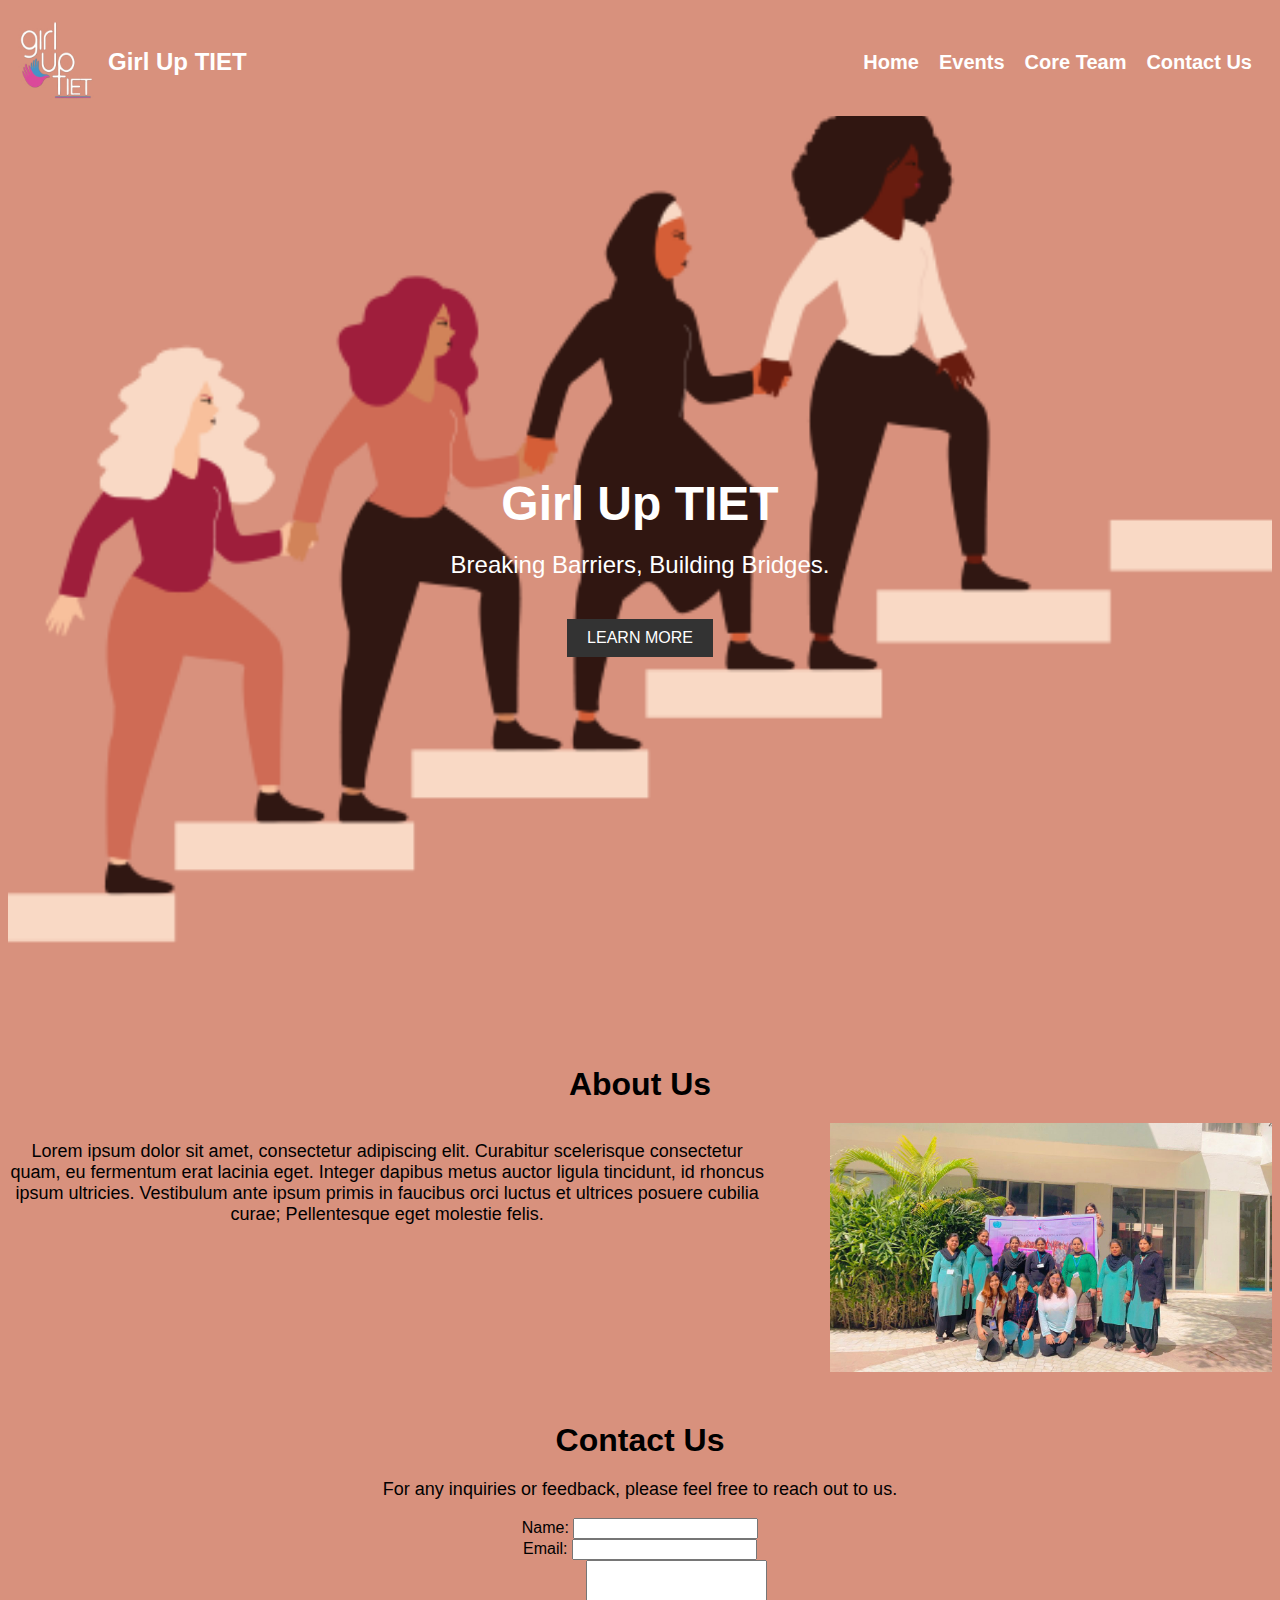
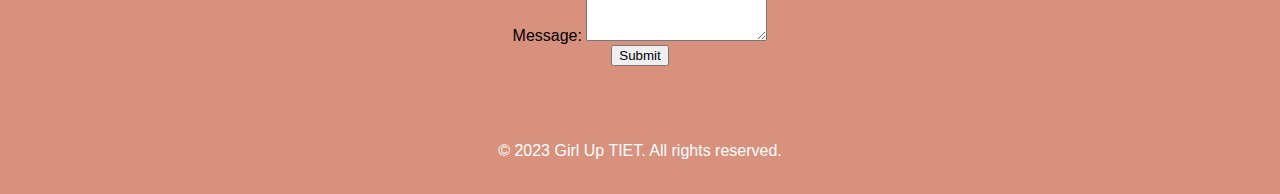
==== index.html @ 25bcc9f5 "girlup" ====
<!DOCTYPE html>
<html lang="en">

<head>
  <meta charset="UTF-8">
  <meta name="viewport" content="width=device-width, initial-scale=1.0">
  <title>Girl Up TIET</title>
  <link rel="stylesheet" href="styles.css">
</head>

<body>

  <header>
    <a href="index.html">
      <img src="media/girlup.jpg" alt="Logo">
  </a>
      <h1>Girl Up TIET</h1>
    
    <nav>
      <ul>
        <li><a href="">Home</a></li>
        <li><a href="">Events</a></li>
        <li><a href="core-team.html">Core Team</a></li>
        <li><a href="">Contact Us</a></li>

      </ul>
    </nav>
  </header>

  <main>
    <section id="home" class="parallax">
      <div class="content">
        <h1>Girl Up TIET</h1>
        <p>Breaking Barriers, Building Bridges.</p>
        <a href="#about" class="btn">LEARN MORE</a>
      </div>
    </section>

    <section id="about">
      <div class="container">
          <h2>About Us</h2>
        <div class="about-content">
          <div class="about-text">
            <p>Lorem ipsum dolor sit amet, consectetur adipiscing elit. Curabitur scelerisque consectetur quam, eu fermentum erat lacinia eget. Integer dapibus metus auctor ligula tincidunt, id rhoncus ipsum ultricies. Vestibulum ante ipsum primis in faucibus orci luctus et ultrices posuere cubilia curae; Pellentesque eget molestie felis.</p>
          </div>
          <div class="about-image">
            <img src="media/girlup2.jpg" alt="About Image">
          </div>
        </div>
      </div>
    </section>
    


    <section id="contact">
      <div class="container">
        <h2>Contact Us</h2>
        <p>For any inquiries or feedback, please feel free to reach out to us.</p>
        <form action="process_form.php" method="post">
          <div>
            <label for="name">Name:</label>
            <input type="text" id="name" name="name" required>
          </div>
          <div>
            <label for="email">Email:</label>
            <input type="email" id="email" name="email" required>
          </div>
          <div>
            <label for="message">Message:</label>
            <textarea id="message" name="message" rows="5" required></textarea>
          </div>
          <button type="submit">Submit</button>
        </form>
      </div>
    </section>
  </main>

  <footer>
    <p>&copy; 2023 Girl Up TIET. All rights reserved.</p>
  </footer>

  <script src="script.js"></script>
</body>

</html>
---- styles.css ----
body {
  font-family: Arial, sans-serif;
  margin: 10;
  padding: 10;
  background-color: #d8917d; 
}


header {
  position: sticky;
  top: 0;
  height: 12vh;
  background-color: #d8917d;
  padding: 0px;
  display: flex;
  align-items: center;
  z-index: 9999;
}

header h1 {
  color: #fff;
  font-size: 24px;
  margin-right: auto;
}

header img {
  width: 100px; 
  height: 100px; 
}

nav ul {
  list-style-type: none;
  margin: 0;
  padding: 0;
  display: flex;
  align-items: center;
}

nav li {
  margin-right: 20px;
}

nav a {
  text-decoration: none;
  color: #fff;
  font-weight: bold;
  font-size: 20px;
  transition: color 0.3s ease;
}

nav a:hover {
  color: #ffa07a;
}


.parallax {
  height: 100vh;
  background-attachment: fixed;
  background-position: center;
  background-repeat: no-repeat;
  background-size: cover;
  display: flex;
  align-items: center;
  justify-content: center;
  flex-direction: column;
}

.parallax .content {
  text-align: center;
}

.parallax h1 {
  color: #fff;
  font-size: 48px;
  margin: 0;
}

.parallax p {
  color: #fff;
  font-size: 24px;
  margin: 20px 0;
}

.about-content {
  display: flex;
  flex-wrap: wrap;
  justify-content: space-between;
}

.about-text {
  flex-basis: 60%;
}

.about-image {
  flex-basis: 35%;
  display: flex;
  justify-content: flex-end;
  align-items: center;
}

.about-image img {
  max-width: 100%;
  height: auto;
}


.container {
  margin: 50px auto;
  text-align: center;
}

.container h2 {
  font-size: 32px;
  margin-bottom: 20px;
}

.container p {
  font-size: 18px;
}

.btn {
  display: inline-block;
  background-color: #333;
  color: #fff;
  padding: 10px 20px;
  text-decoration: none;
  margin-top: 20px;
}

footer {
  background-color: #d8917d;
  padding: 10px;
  text-align: center;
  color: #fff;
}
#home {
  background-image: url("media/women-empowerment.jpg");
  background-size: cover;
  background-position: center;
  background-position-y:70px;
}
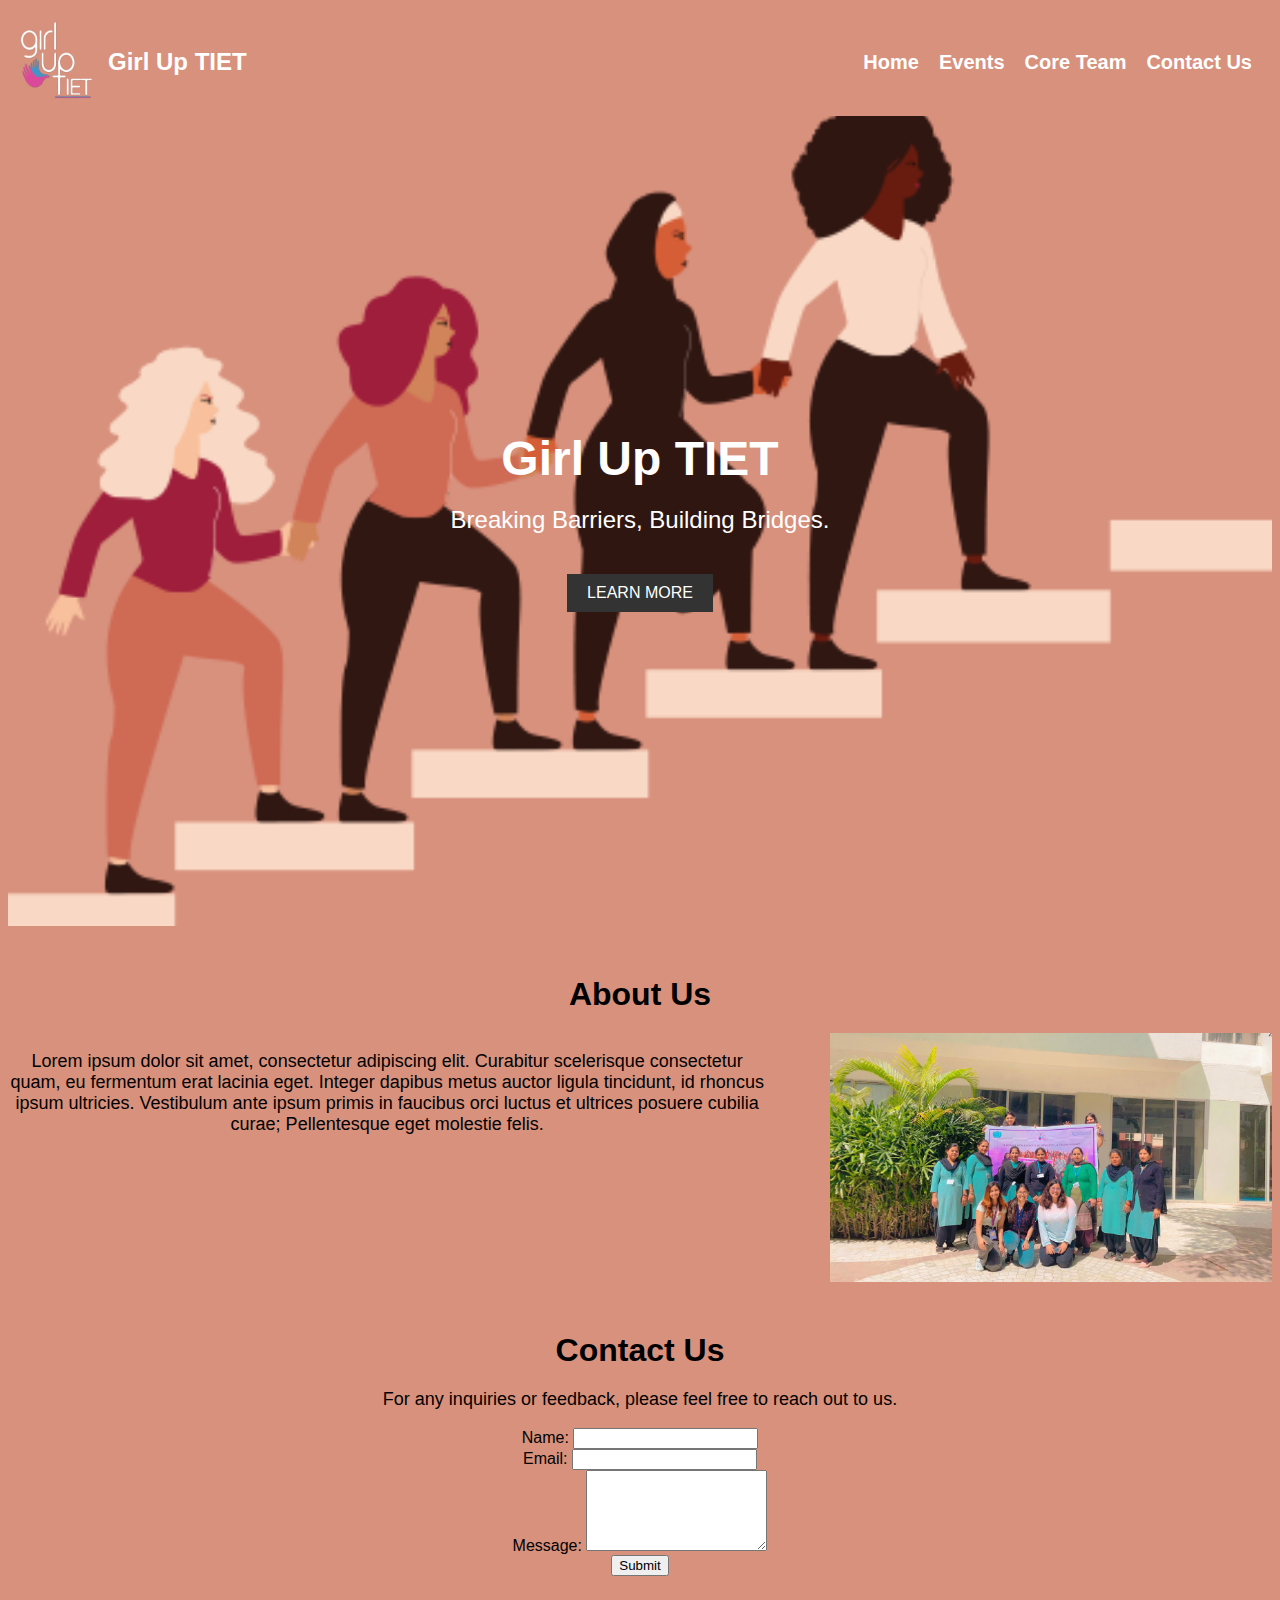
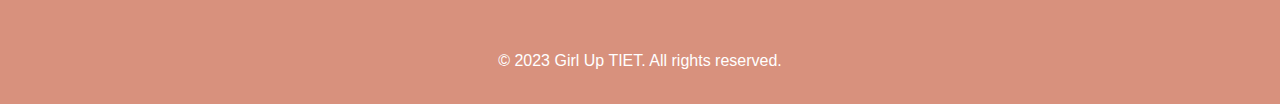
==== commit 4fc5f89a: "about" ====
--- a/index.html
+++ b/index.html
@@ -21,7 +21,7 @@
         <li><a href="">Home</a></li>
         <li><a href="">Events</a></li>
         <li><a href="core-team.html">Core Team</a></li>
-        <li><a href="">Contact Us</a></li>
+        <li><a href="#contact">Contact Us</a></li>
 
       </ul>
     </nav>
@@ -32,8 +32,11 @@
       <div class="content">
         <h1>Girl Up TIET</h1>
         <p>Breaking Barriers, Building Bridges.</p>
-        <a href="#about" class="btn">LEARN MORE</a>
+        <a href="#home-end" class="btn">LEARN MORE</a>
       </div>
+      <section id = "home-end">
+
+      </section>
     </section>
 
     <section id="about">
--- a/styles.css
+++ b/styles.css
@@ -54,7 +54,7 @@
 
 
 .parallax {
-  height: 100vh;
+  height: 90vh;
   background-attachment: fixed;
   background-position: center;
   background-repeat: no-repeat;
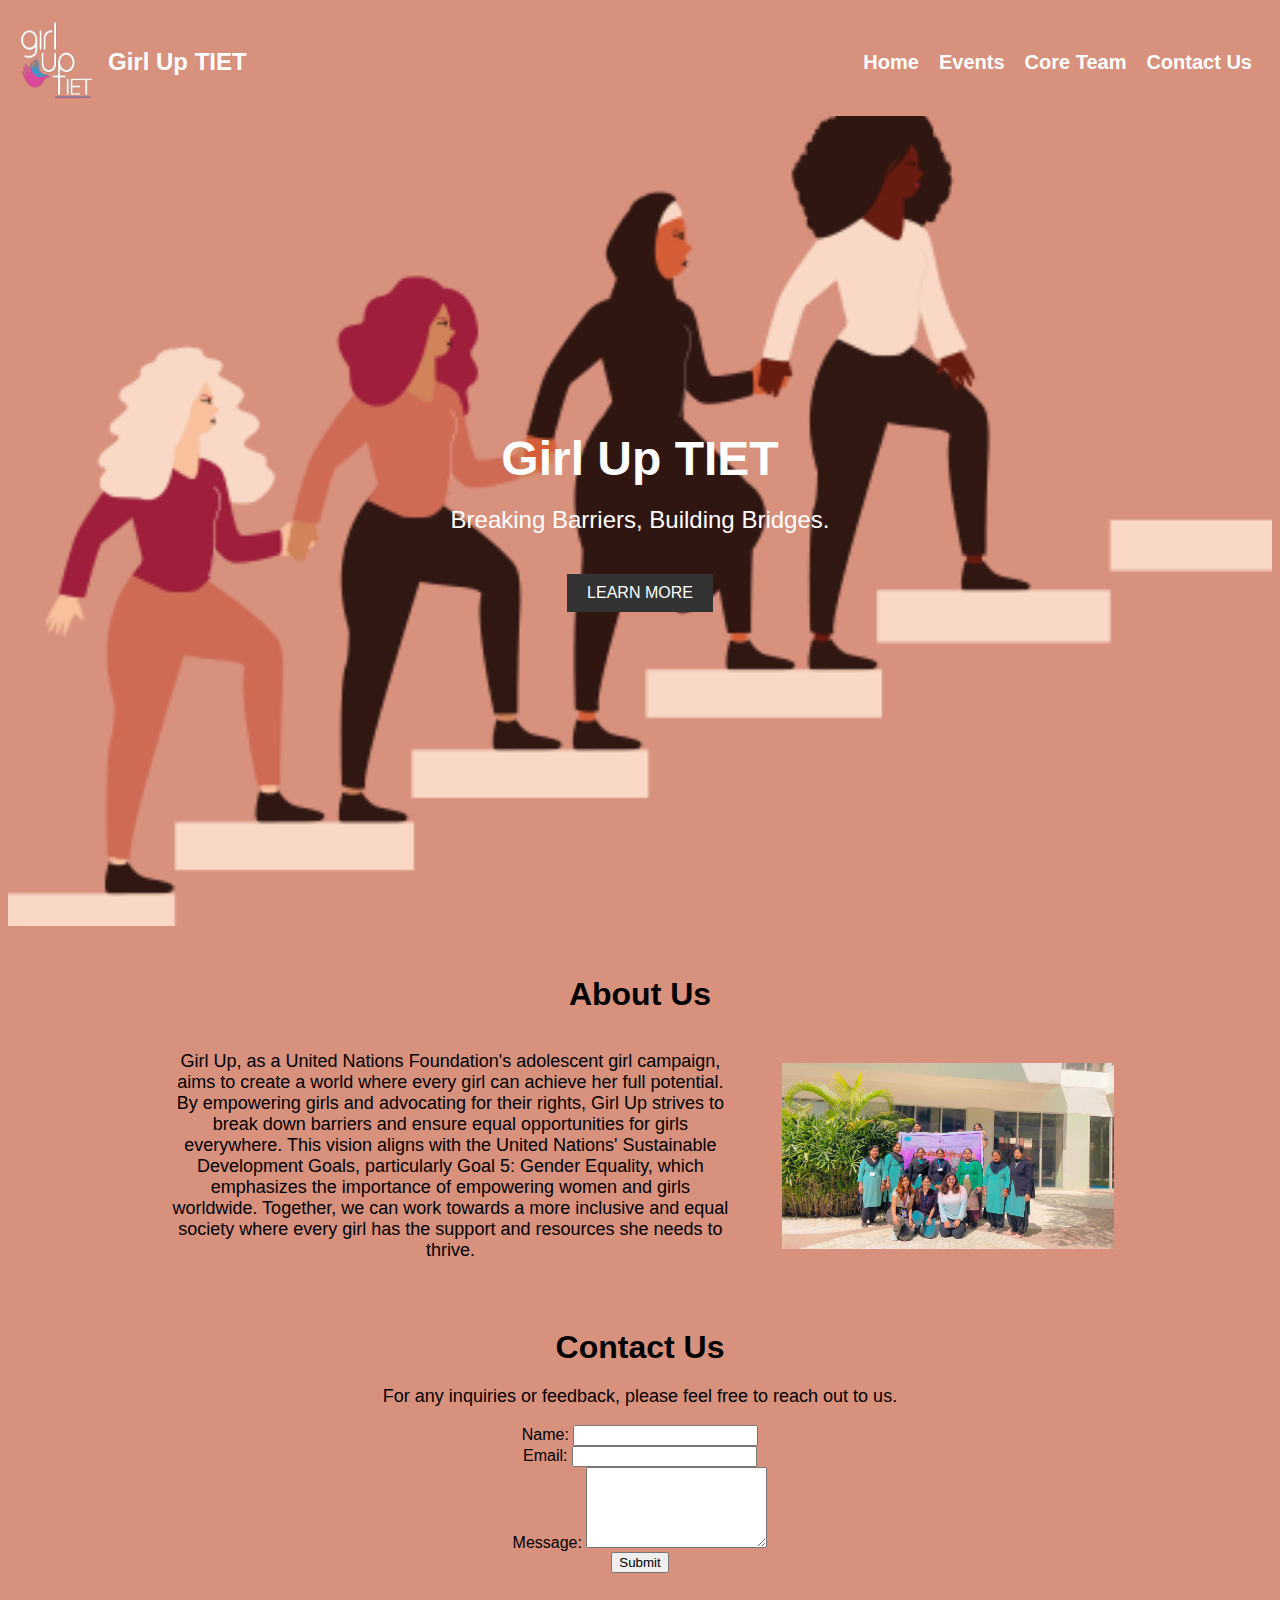
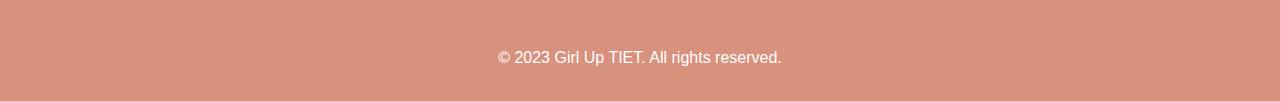
==== commit 46fbf769: "girl up" ====
--- a/index.html
+++ b/index.html
@@ -44,7 +44,7 @@
           <h2>About Us</h2>
         <div class="about-content">
           <div class="about-text">
-            <p>Lorem ipsum dolor sit amet, consectetur adipiscing elit. Curabitur scelerisque consectetur quam, eu fermentum erat lacinia eget. Integer dapibus metus auctor ligula tincidunt, id rhoncus ipsum ultricies. Vestibulum ante ipsum primis in faucibus orci luctus et ultrices posuere cubilia curae; Pellentesque eget molestie felis.</p>
+            <p>Girl Up, as a United Nations Foundation's adolescent girl campaign, aims to create a world where every girl can achieve her full potential. By empowering girls and advocating for their rights, Girl Up strives to break down barriers and ensure equal opportunities for girls everywhere. This vision aligns with the United Nations' Sustainable Development Goals, particularly Goal 5: Gender Equality, which emphasizes the importance of empowering women and girls worldwide. Together, we can work towards a more inclusive and equal society where every girl has the support and resources she needs to thrive. </p>
           </div>
           <div class="about-image">
             <img src="media/girlup2.jpg" alt="About Image">
--- a/styles.css
+++ b/styles.css
@@ -140,4 +140,8 @@
   background-position-y:70px;
 }
 
+.container {
+  width: 75%;
 
+}
+
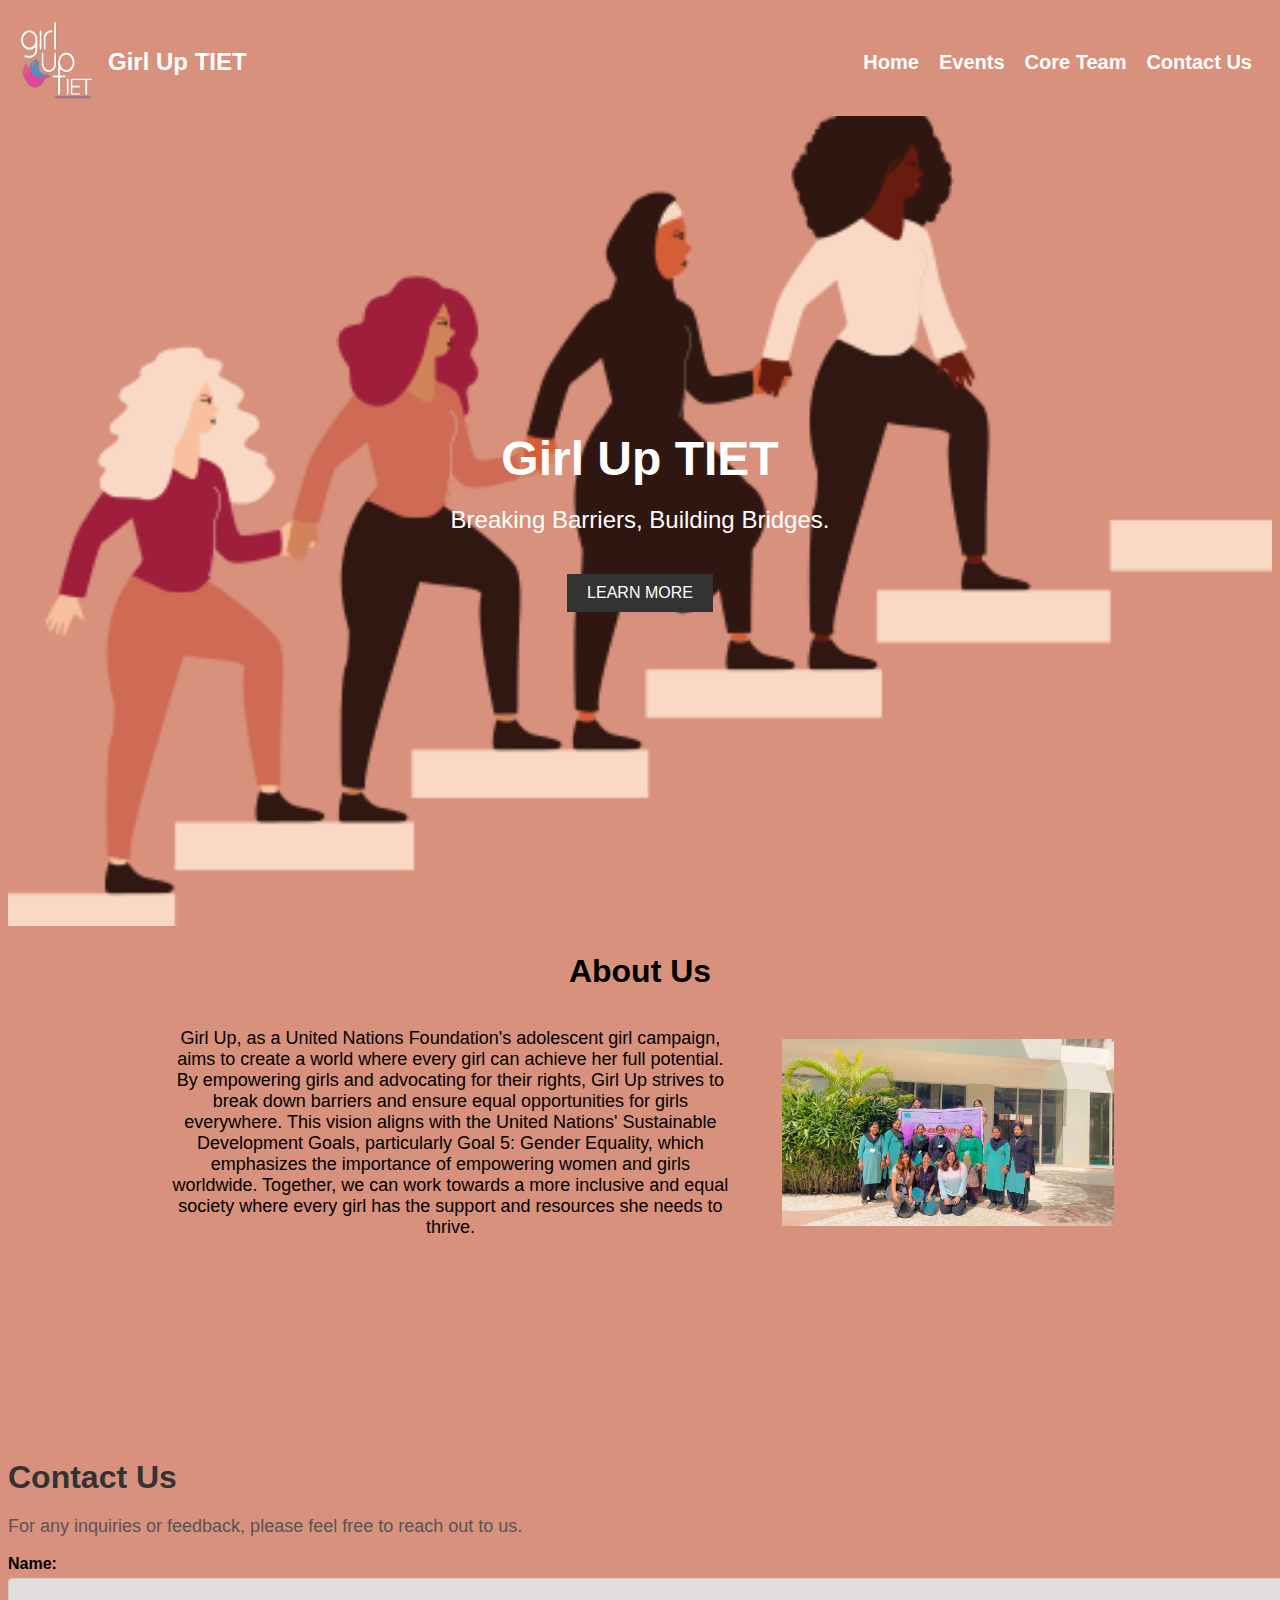
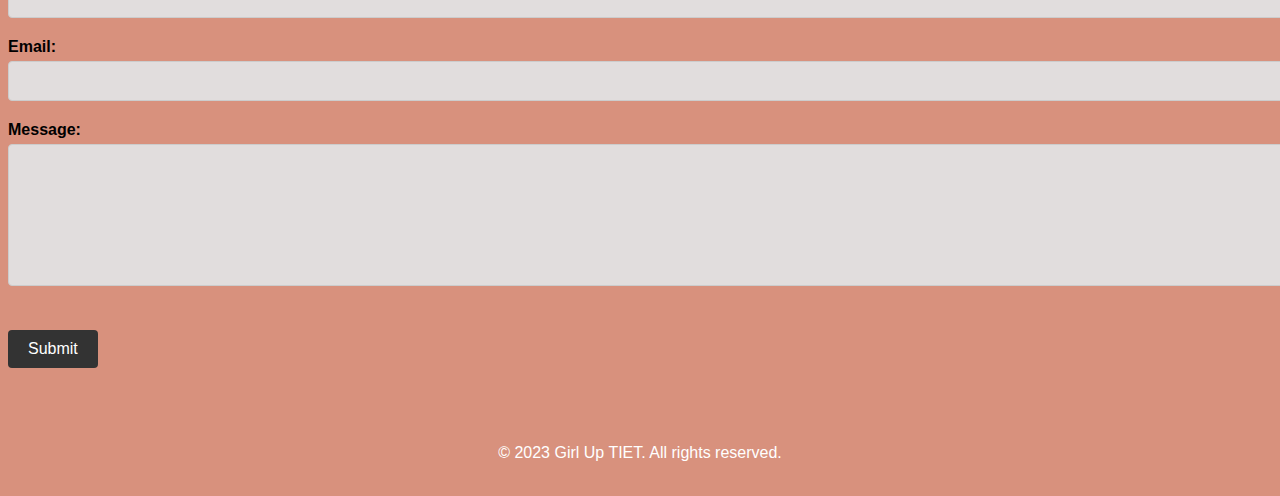
==== commit 15f1bb0f: "done" ====
--- a/index.html
+++ b/index.html
@@ -55,32 +55,34 @@
     
 
 
-    <section id="contact">
-      <div class="container">
+    <section id="contact" class="contact-section">
+      <div class="container2">
         <h2>Contact Us</h2>
         <p>For any inquiries or feedback, please feel free to reach out to us.</p>
         <form action="process_form.php" method="post">
-          <div>
+          <div class="form-group">
             <label for="name">Name:</label>
             <input type="text" id="name" name="name" required>
           </div>
-          <div>
+          <div class="form-group">
             <label for="email">Email:</label>
             <input type="email" id="email" name="email" required>
           </div>
-          <div>
+          <div class="form-group">
             <label for="message">Message:</label>
             <textarea id="message" name="message" rows="5" required></textarea>
           </div>
-          <button type="submit">Submit</button>
+          <button type="submit" class="btn">Submit</button>
         </form>
       </div>
     </section>
+    <footer>
+      <p >&copy; 2023 Girl Up TIET. All rights reserved.</p>
+    </footer>
+    
   </main>
 
-  <footer>
-    <p>&copy; 2023 Girl Up TIET. All rights reserved.</p>
-  </footer>
+
 
   <script src="script.js"></script>
 </body>
--- a/styles.css
+++ b/styles.css
@@ -107,6 +107,7 @@
 .container {
   margin: 50px auto;
   text-align: center;
+  height:430px;
 }
 
 .container h2 {
@@ -140,8 +141,63 @@
   background-position-y:70px;
 }
 
+.contact-section {
+
+  padding: 50px 0;
+}
+
+.contact-section h2 {
+  font-size: 32px;
+  margin-bottom: 20px;
+  color: #333;
+}
+
+.contact-section p {
+  font-size: 18px;
+  color: #555;
+}
+
+.form-group {
+  margin-bottom: 20px;
+}
+
+label {
+  display: block;
+  font-weight: bold;
+  margin-bottom: 5px;
+}
+
+input[type="text"],
+input[type="email"],
+textarea {
+  width: 100%;
+  padding: 10px;
+  font-size: 16px;
+  border: 1px solid #ccc;
+  border-radius: 4px;
+  background-color: #e1dddd;
+}
+
+textarea {
+  resize: vertical;
+  height: 120px;
+}
+
+button[type="submit"] {
+  background-color: #333;
+  color: #fff;
+  padding: 10px 20px;
+  font-size: 16px;
+  border: none;
+  border-radius: 4px;
+  cursor: pointer;
+}
+
+button[type="submit"]:hover {
+  background-color: #555;
+}
+
 .container {
   width: 75%;
-
-}
-
+  margin: 0 auto;
+}
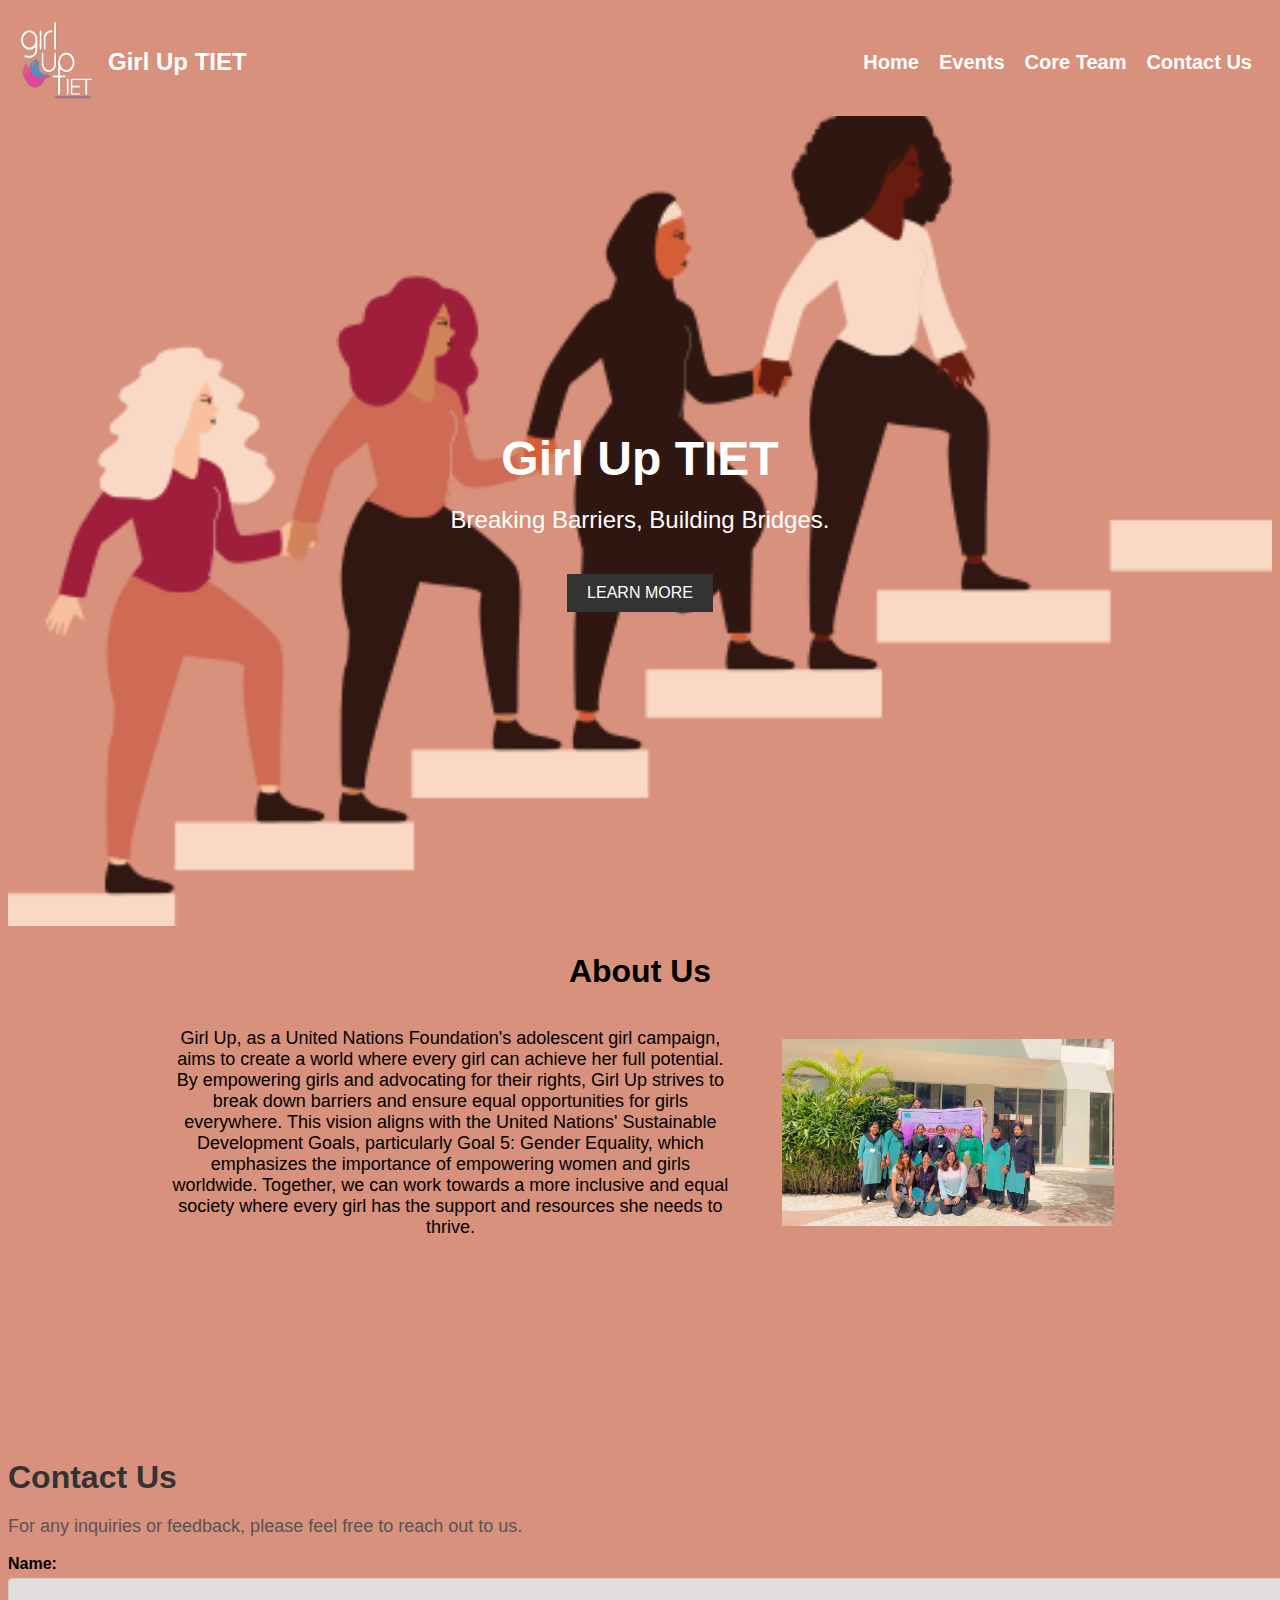
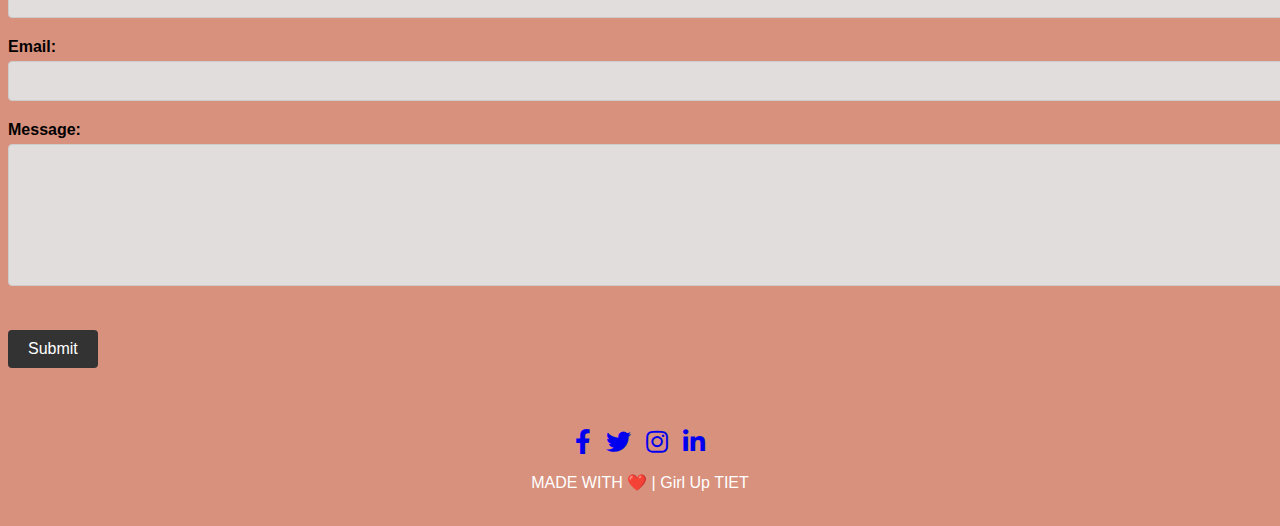
==== commit 88834808: "links" ====
--- a/index.html
+++ b/index.html
@@ -6,6 +6,7 @@
   <meta name="viewport" content="width=device-width, initial-scale=1.0">
   <title>Girl Up TIET</title>
   <link rel="stylesheet" href="styles.css">
+  <link rel="stylesheet" href="https://cdnjs.cloudflare.com/ajax/libs/font-awesome/5.15.3/css/all.min.css">
 </head>
 
 <body>
@@ -13,9 +14,9 @@
   <header>
     <a href="index.html">
       <img src="media/girlup.jpg" alt="Logo">
-  </a>
-      <h1>Girl Up TIET</h1>
-    
+    </a>
+    <h1>Girl Up TIET</h1>
+
     <nav>
       <ul>
         <li><a href="">Home</a></li>
@@ -34,14 +35,14 @@
         <p>Breaking Barriers, Building Bridges.</p>
         <a href="#home-end" class="btn">LEARN MORE</a>
       </div>
-      <section id = "home-end">
+      <section id="home-end">
 
       </section>
     </section>
 
     <section id="about">
       <div class="container">
-          <h2>About Us</h2>
+        <h2>About Us</h2>
         <div class="about-content">
           <div class="about-text">
             <p>Girl Up, as a United Nations Foundation's adolescent girl campaign, aims to create a world where every girl can achieve her full potential. By empowering girls and advocating for their rights, Girl Up strives to break down barriers and ensure equal opportunities for girls everywhere. This vision aligns with the United Nations' Sustainable Development Goals, particularly Goal 5: Gender Equality, which emphasizes the importance of empowering women and girls worldwide. Together, we can work towards a more inclusive and equal society where every girl has the support and resources she needs to thrive. </p>
@@ -52,7 +53,7 @@
         </div>
       </div>
     </section>
-    
+
 
 
     <section id="contact" class="contact-section">
@@ -77,9 +78,15 @@
       </div>
     </section>
     <footer>
-      <p >&copy; 2023 Girl Up TIET. All rights reserved.</p>
+      <div class="social-media">
+        <a href="https://www.facebook.com/GirlUpTIET/"><i class="fab fa-facebook-f"></i></a>
+        <a href="https://twitter.com/girluptiet"><i class="fab fa-twitter"></i></a>
+        <a href="https://www.instagram.com/girluptiet/"><i class="fab fa-instagram"></i></a>
+        <a href="https://www.linkedin.com/company/girl-up-tiet/"><i class="fab fa-linkedin-in"></i></a>
+      </div>
+      <p>MADE WITH ❤️ | Girl Up TIET</p>
     </footer>
-    
+
   </main>
 
 
--- a/styles.css
+++ b/styles.css
@@ -201,3 +201,15 @@
   width: 75%;
   margin: 0 auto;
 }
+
+.social-media a {
+  margin: 0 5px;
+  font-size: 25px;
+
+}
+
+
+.social-media{
+  font-size: 18px;
+  color: #555;
+}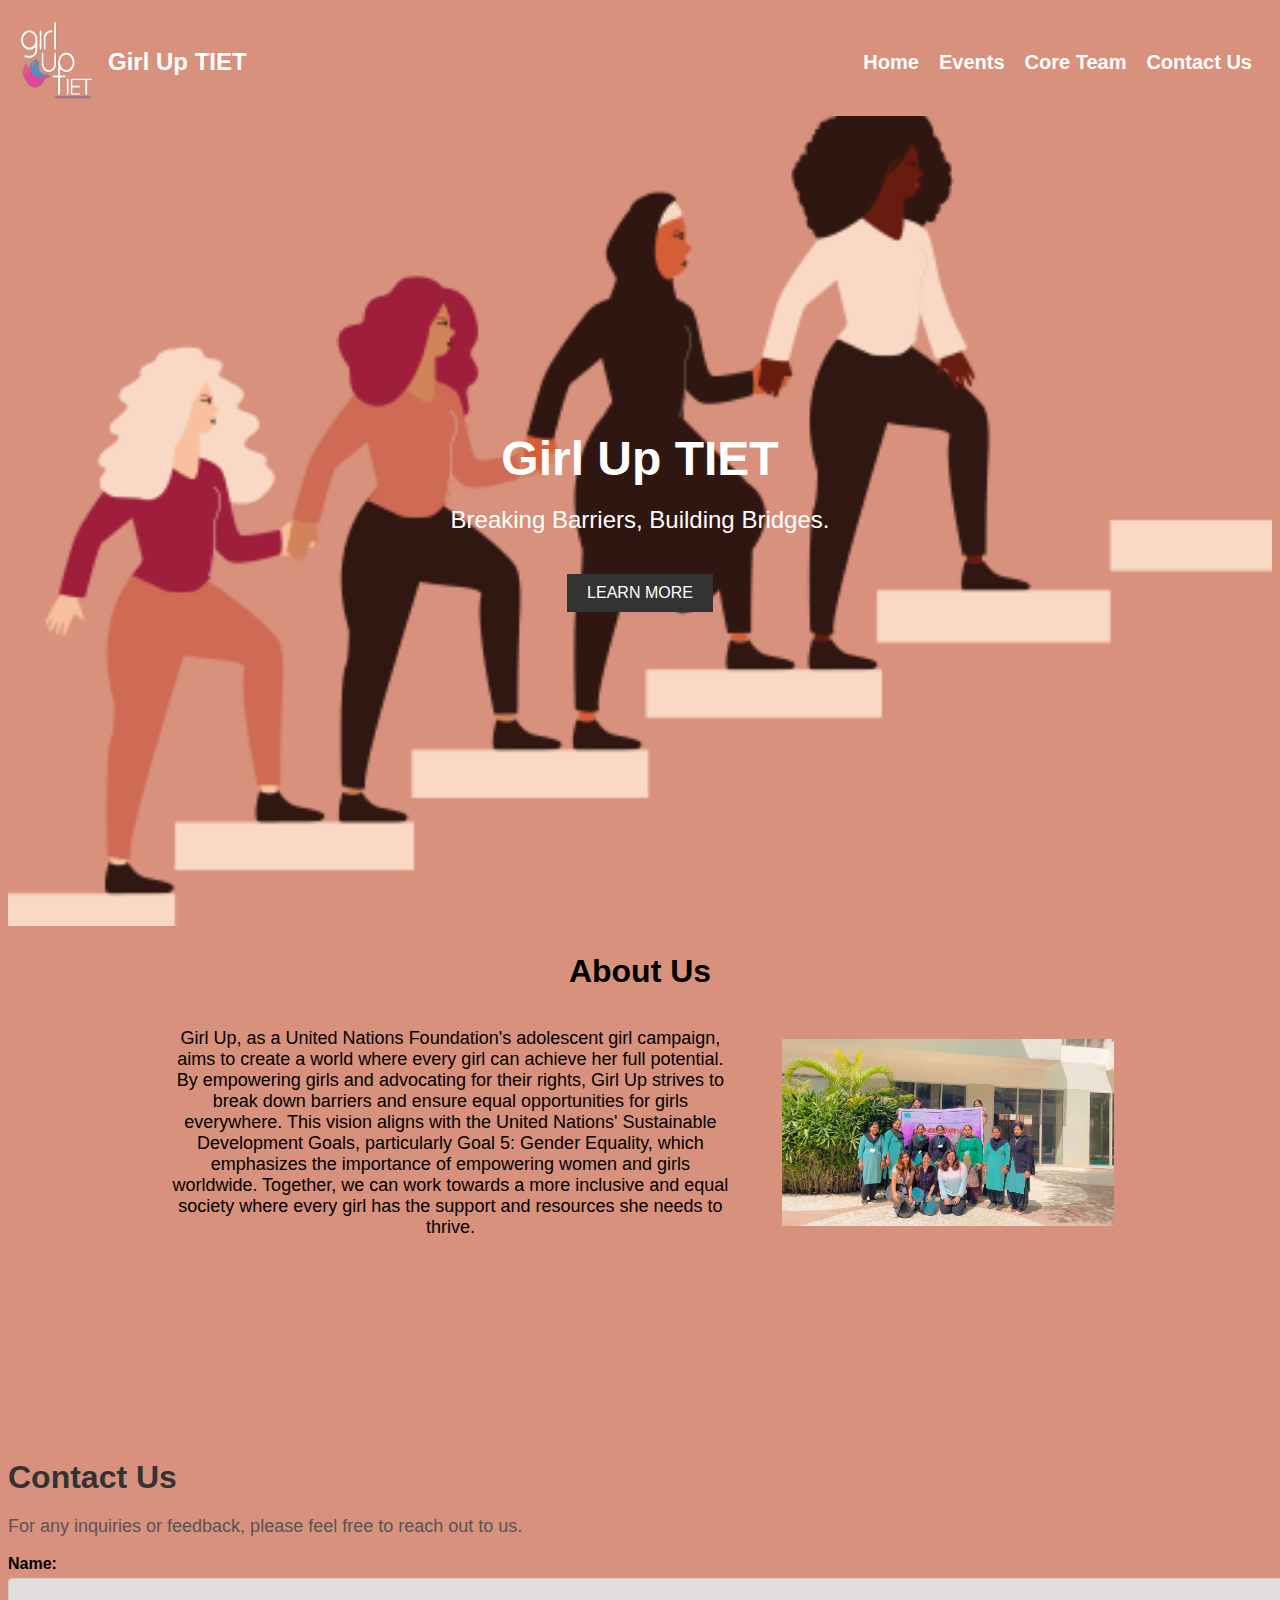
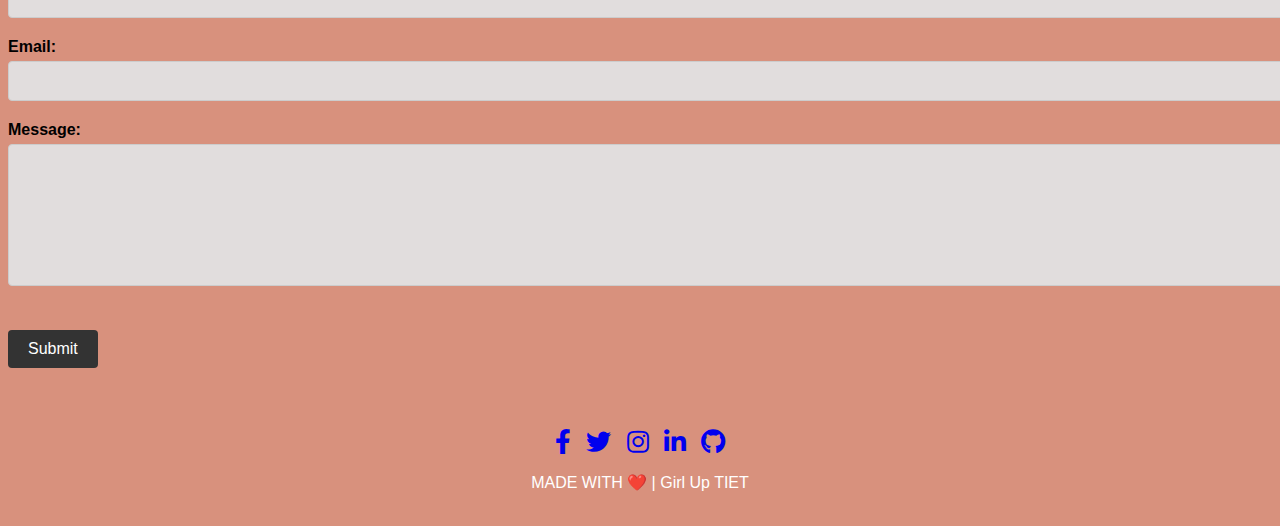
==== commit 94c6fa09: "..." ====
--- a/index.html
+++ b/index.html
@@ -20,7 +20,7 @@
     <nav>
       <ul>
         <li><a href="">Home</a></li>
-        <li><a href="">Events</a></li>
+        <li><a href="events.html">Events</a></li>
         <li><a href="core-team.html">Core Team</a></li>
         <li><a href="#contact">Contact Us</a></li>
 
@@ -60,7 +60,8 @@
       <div class="container2">
         <h2>Contact Us</h2>
         <p>For any inquiries or feedback, please feel free to reach out to us.</p>
-        <form action="process_form.php" method="post">
+        <form action="https://api.web3forms.com/submit" method="post">
+          <input type="hidden" name="access_key" value="3d5f6283-539d-4dc5-a45f-4bbd05eb1206"/>
           <div class="form-group">
             <label for="name">Name:</label>
             <input type="text" id="name" name="name" required>
@@ -83,6 +84,7 @@
         <a href="https://twitter.com/girluptiet"><i class="fab fa-twitter"></i></a>
         <a href="https://www.instagram.com/girluptiet/"><i class="fab fa-instagram"></i></a>
         <a href="https://www.linkedin.com/company/girl-up-tiet/"><i class="fab fa-linkedin-in"></i></a>
+        <a href="https://www.github.com/riyasachdeva04"><i class="fab fa-github"></i></a>
       </div>
       <p>MADE WITH ❤️ | Girl Up TIET</p>
     </footer>
